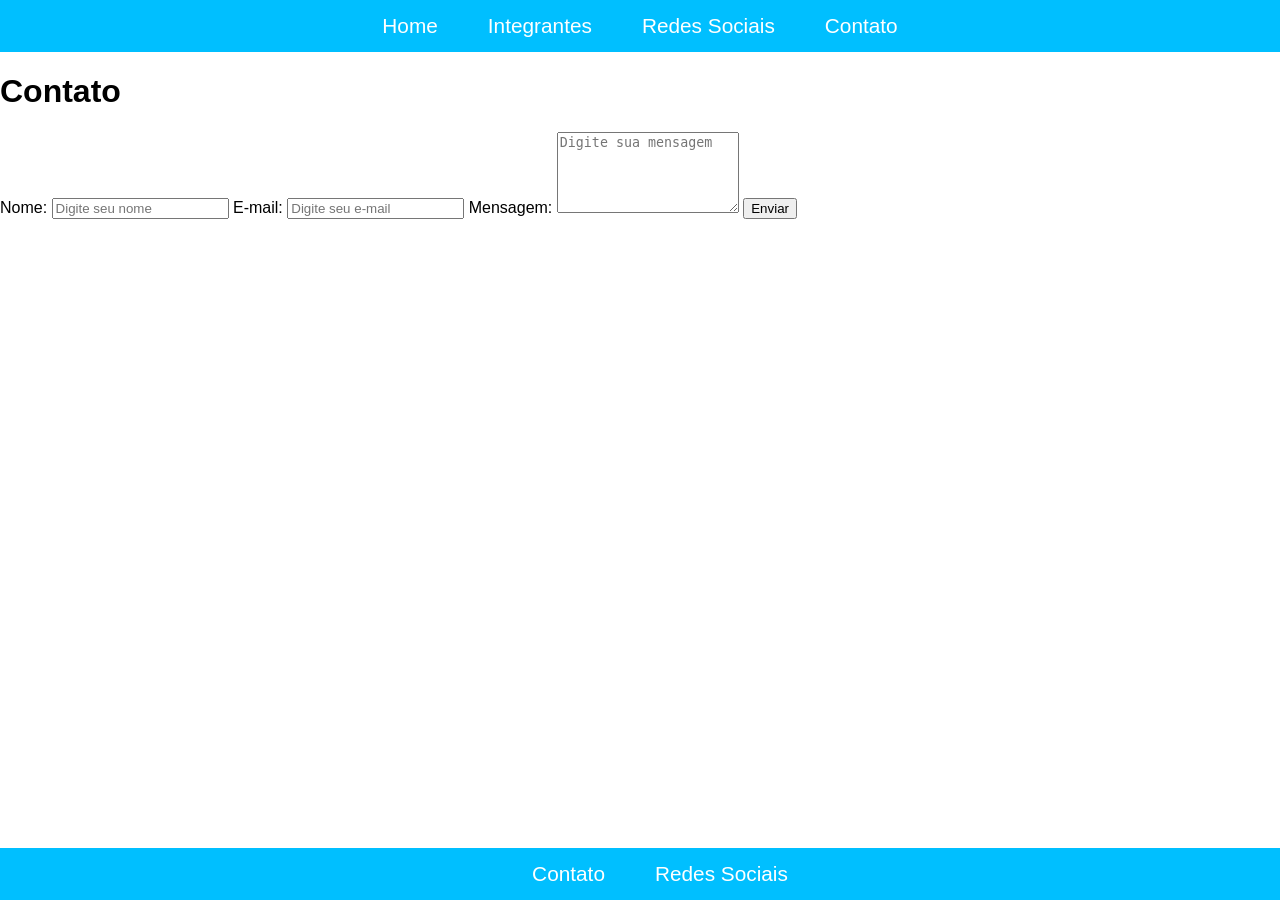
==== paginas/contato.html @ cab79fb1 "pagina de contato criada" ====
<!DOCTYPE html>
<html lang="pt-br">
<head>
    <meta charset="UTF-8">
    <meta name="viewport" content="width=device-width, initial-scale=1.0">
    <title>Contato</title>
    <link rel="stylesheet" href="../css/style.css">
</head>
<body>
  <nav>
    <ul>
      <li><a href="../index.html">Home</a></li>
      <li><a href="integrantes.html">Integrantes</a></li>
      <li><a href="#">Redes Sociais</a></li>
      <li><a href="#">Contato</a></li>
    </ul>
  </nav>

  <main>
    <h1>Contato</h1>
    <form class="contact-form">
      <label for="name">Nome:</label>
      <input type="text" id="name" name="name" placeholder="Digite seu nome" required>

      <label for="email">E-mail:</label>
      <input type="email" id="email" name="email" placeholder="Digite seu e-mail" required>

      <label for="message">Mensagem:</label>
      <textarea id="message" name="message" rows="5" placeholder="Digite sua mensagem" required></textarea>

      <button type="submit">Enviar</button>
    </form>
  </main>

  <footer>
    <ul>
      <li><a href="#">Contato</a></li>
      <li><a href="#">Redes Sociais</a></li>
    </ul>
  </footer>
</body>
</html>
---- css/style.css ----
body {
    margin: 0;
    font-family: Arial, sans-serif;
}

nav, footer {
  background: #00bfff;
  padding: 0 20px;
}

nav ul, footer ul {
  list-style: none;
  margin: 0;
  padding: 0;
  display: flex;
  justify-content: center;
}

nav ul li, footer ul li {
  margin: 0 50px 0 0;
}

nav ul li:last-child, footer ul li:last-child {
  margin-right: 0;
}

nav ul li a, footer ul li a {
  color: #fff;
  text-decoration: none;
  padding: 14px 0;
  display: block;
  transition:
    color 0.2s,
    background 0.6s,
    box-shadow 0.6s,
    border-radius 0.6s,
    transform 0.6s,
    padding 0.6s;
  font-size: 1.3rem;
}

nav ul li a:hover, footer ul li a:hover {
  color: #003366;
  background: #fff;
  border-radius: 12px;
  box-shadow: 0 2px 8px rgba(0,0,0,0.08);
  transform: scale(1.12);
  padding: 14px 18px;
}

footer {
  position: fixed;
  width: 100%;
  bottom: 0;
}

.card-container {
  display: flex;
  justify-content: center;
  gap: 40px;
  flex-wrap: wrap;
  margin: 60px 0 120px 0;
}

.card {
  background: #fff;
  border-radius: 20px;
  box-shadow: 0 4px 24px rgba(0,0,0,0.08);
  padding: 32px 28px 28px 28px;
  width: 320px;
  display: flex;
  flex-direction: column;
  align-items: center;
  transition: box-shadow 0.3s;
}

.card a {
  color: #0579ec;
  text-decoration: none;
  background-color: #f0f8ff;
  padding: 4px 8px;
  border-radius: 4px;
  font-weight: bold;
  font-size: 1rem;
  transition: transform 0.3s ease-in-out, color 0.3s ease-in-out, background-color 0.3s ease-in-out;
  cursor: pointer;
}

.card a:hover {
  color: #ffffff;
  background-color: #087ef5;
}

.card p {
  display: flex;
  align-items: center;
  margin: 0 0 8px 0;
  font-size: 1rem;
  color: #000;
  transition: transform 0.6s;
}

.card .destaque {
  font-weight: bold;
  margin-right: 4px;
}

.card p:hover {
  transform: scale(1.2);
}

.card img {
  width: 200px;
  height: 220px;
  object-fit: cover;
  border-radius: 16px;
  margin-bottom: 18px;
  transition: transform 0.5s ease-in-out;
  cursor: pointer;
}

.card img:hover {
  transform: scale(1.15);
}

@media (max-width: 1100px) {
  .card-container {
    flex-direction: column;
    align-items: center;
    gap: 32px;
  }
}
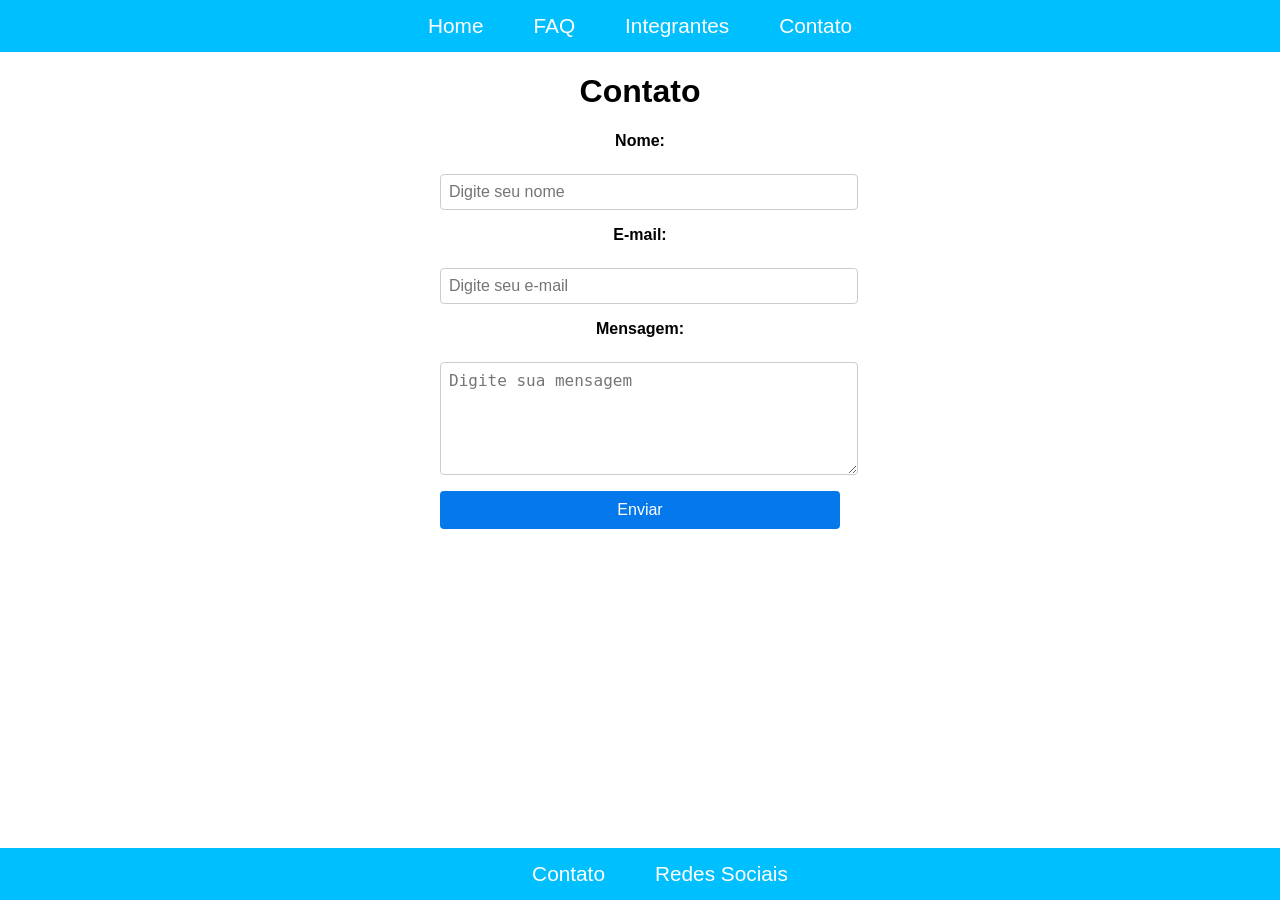
==== commit 654979e5: "Css da pagina de contato criado" ====
--- a/paginas/contato.html
+++ b/paginas/contato.html
@@ -10,8 +10,8 @@
   <nav>
     <ul>
       <li><a href="../index.html">Home</a></li>
+      <li><a href="#">FAQ</a></li>
       <li><a href="integrantes.html">Integrantes</a></li>
-      <li><a href="#">Redes Sociais</a></li>
       <li><a href="#">Contato</a></li>
     </ul>
   </nav>
--- a/css/style.css
+++ b/css/style.css
@@ -1,6 +1,11 @@
 body {
     margin: 0;
     font-family: Arial, sans-serif;
+}
+
+main {
+    text-align: center;
+    margin: 20px auto;
 }
 
 nav, footer {
@@ -123,6 +128,43 @@
   transform: scale(1.15);
 }
 
+.contact-form {
+  display: flex;
+  flex-direction: column;
+  gap: 16px;
+  max-width: 400px;
+  margin: 0 auto;
+}
+
+.contact-form label {
+  font-size: 1rem;
+  font-weight: bold;
+  margin-bottom: 8px;
+}
+
+.contact-form input, .contact-form textarea {
+  width: 100%;
+  padding: 8px;
+  border: 1px solid #ccc;
+  border-radius: 4px;
+  font-size: 1rem;
+}
+
+.contact-form button {
+  background-color: #0579ec;
+  color: #fff;
+  border: none;
+  padding: 10px 16px;
+  border-radius: 4px;
+  font-size: 1rem;
+  cursor: pointer;
+  transition: background-color 0.3s ease-in-out;
+}
+
+.contact-form button:hover {
+  background-color: #005bb5;
+}
+
 @media (max-width: 1100px) {
   .card-container {
     flex-direction: column;
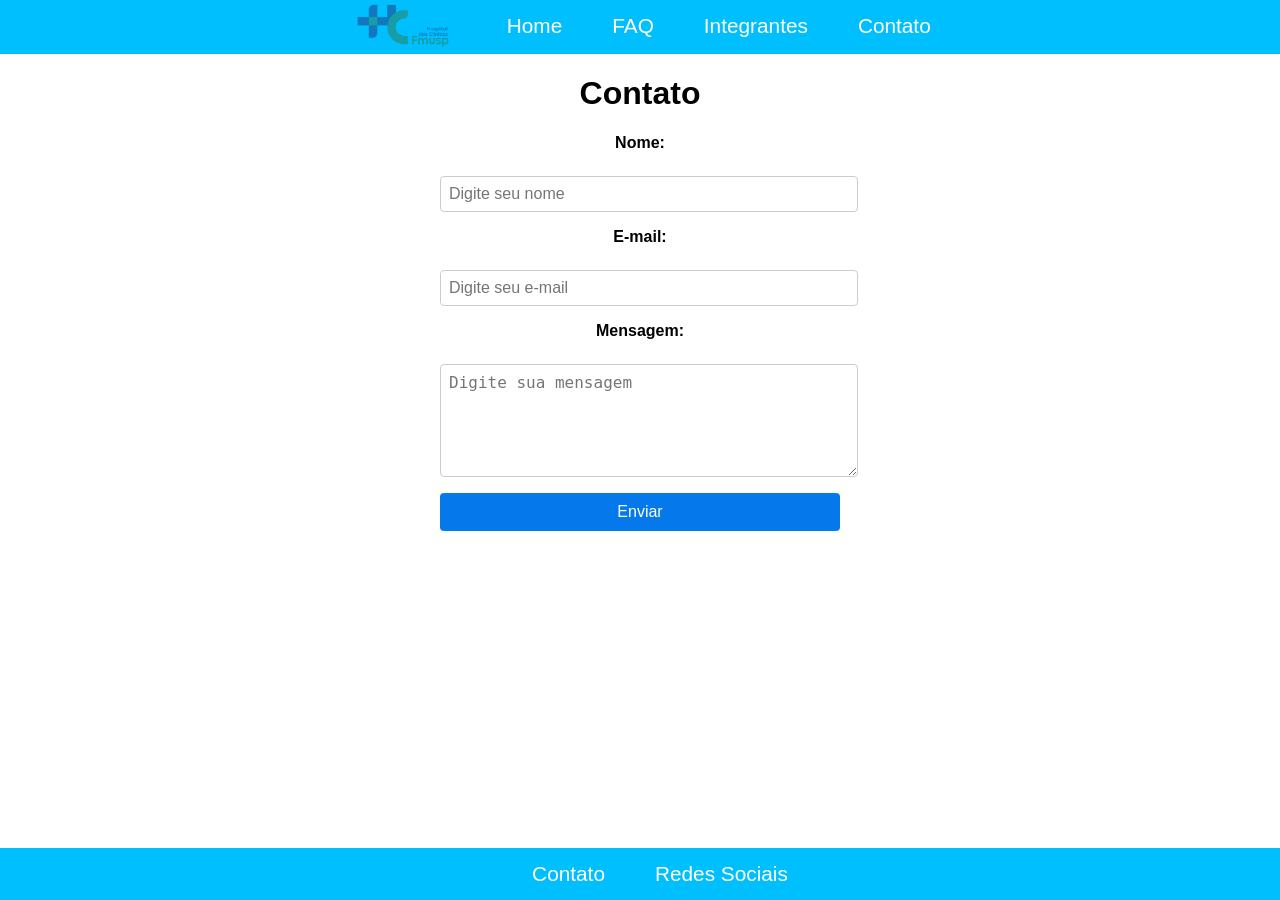
==== commit b535e319: "Logo do hospital adicionada" ====
--- a/paginas/contato.html
+++ b/paginas/contato.html
@@ -9,6 +9,7 @@
 <body>
   <nav>
     <ul>
+      <li><img src="../img/logo.png" alt="Logo do Site" style="height: 50px;"></li>
       <li><a href="../index.html">Home</a></li>
       <li><a href="#">FAQ</a></li>
       <li><a href="integrantes.html">Integrantes</a></li>
@@ -35,7 +36,7 @@
   <footer>
     <ul>
       <li><a href="#">Contato</a></li>
-      <li><a href="#">Redes Sociais</a></li>
+      <li><a href="redes-sociais.html">Redes Sociais</a></li>
     </ul>
   </footer>
 </body>
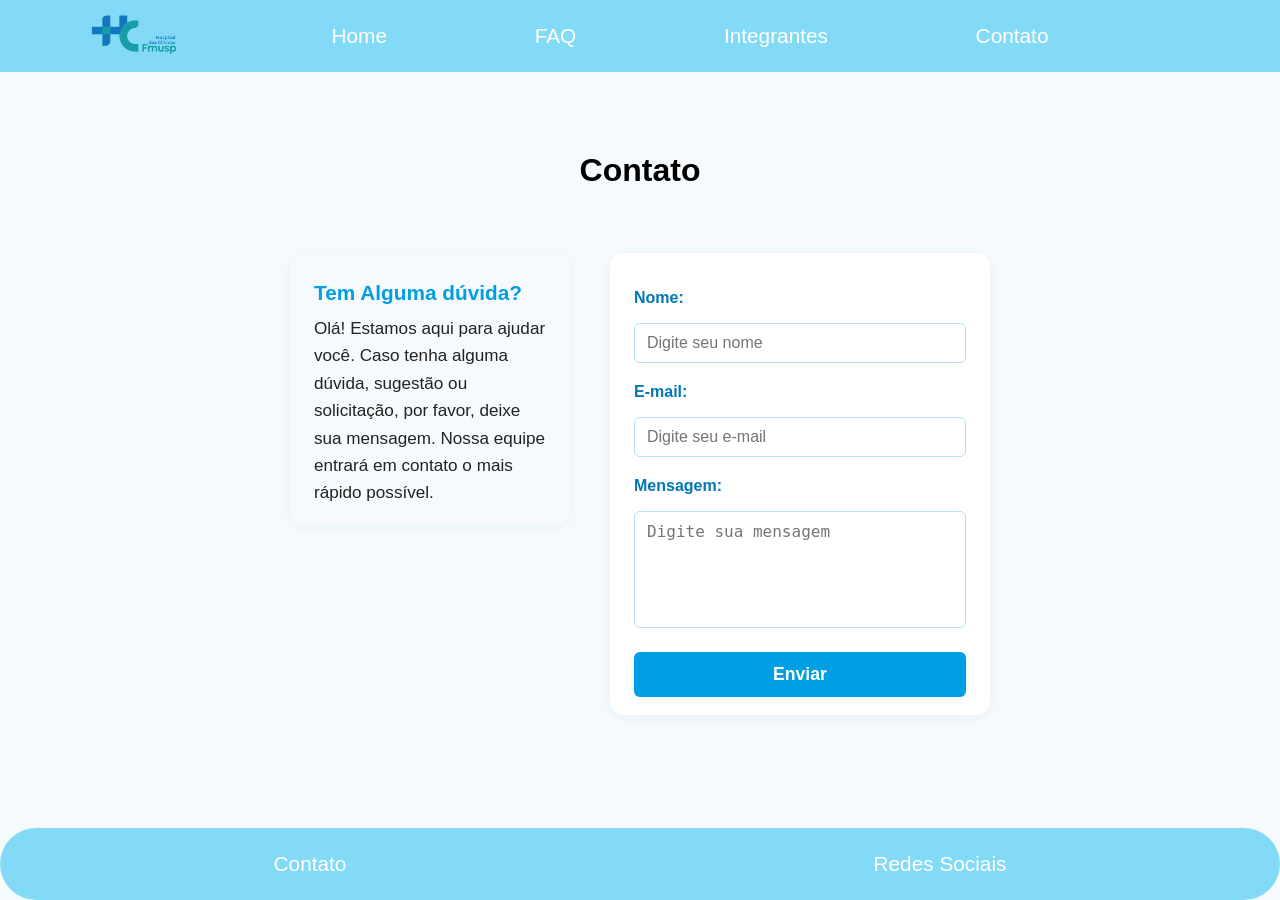
==== commit d25ef165: "Pagina de tutorial desenvolvida" ====
--- a/paginas/contato.html
+++ b/paginas/contato.html
@@ -1,41 +1,56 @@
 <!DOCTYPE html>
 <html lang="pt-br">
 <head>
-    <meta charset="UTF-8">
-    <meta name="viewport" content="width=device-width, initial-scale=1.0">
-    <title>Contato</title>
-    <link rel="stylesheet" href="../css/style.css">
+  <meta charset="UTF-8">
+  <meta name="viewport" content="width=device-width, initial-scale=1.0">
+  <title>Portal HC - Contato</title>
+  <link rel="icon" type="image/png" href="../img/icone.png">
+  <link rel="stylesheet" href="../css/style.css">
+  <script src="../js/sidebar.js"></script>
+  <script src="../js/contato.js"></script>
+  <script src="../js/contato-save.js"></script>
 </head>
 <body>
-  <nav>
+  <button id="menu-toggle" aria-label="Abrir menu">&#9776;</button>
+  <nav id="sidebar">
     <ul>
-      <li><img src="../img/logo.png" alt="Logo do Site" style="height: 50px;"></li>
+      <li><img src="../img/logo.png" class="logo" alt="Logo do Site"></li>
       <li><a href="../index.html">Home</a></li>
-      <li><a href="#">FAQ</a></li>
+      <li><a href="faq.html">FAQ</a></li>
       <li><a href="integrantes.html">Integrantes</a></li>
       <li><a href="#">Contato</a></li>
+      <li><a href="redes-sociais.html" class="redes-sociais">Redes Sociais</a></li>
     </ul>
+    <button id="close-menu" aria-label="Fechar menu">&times;</button>
   </nav>
 
-  <main>
+  <main class="main-contact">
     <h1>Contato</h1>
-    <form class="contact-form">
-      <label for="name">Nome:</label>
-      <input type="text" id="name" name="name" placeholder="Digite seu nome" required>
+    <div class="contact-content-wrapper">
+      <div class="contact-side-info">
+        <h2>Tem Alguma dúvida?</h2>
+        <p>
+          Olá! Estamos aqui para ajudar você. Caso tenha alguma dúvida, sugestão ou solicitação, por favor, deixe sua mensagem. Nossa equipe entrará em contato o mais rápido possível.
+        </p>
+      </div>
+      <form class="contact-form" novalidate>
+        <label for="name">Nome:</label>
+        <input type="text" id="name" name="name" placeholder="Digite seu nome" required>
 
-      <label for="email">E-mail:</label>
-      <input type="email" id="email" name="email" placeholder="Digite seu e-mail" required>
+        <label for="email">E-mail:</label>
+        <input type="email" id="email" name="email" placeholder="Digite seu e-mail" required>
 
-      <label for="message">Mensagem:</label>
-      <textarea id="message" name="message" rows="5" placeholder="Digite sua mensagem" required></textarea>
+        <label for="message">Mensagem:</label>
+        <textarea id="message" name="message" rows="5" placeholder="Digite sua mensagem" required></textarea>
 
-      <button type="submit">Enviar</button>
-    </form>
+        <button type="submit">Enviar</button>
+      </form>
+    </div>
   </main>
 
   <footer>
     <ul>
-      <li><a href="#">Contato</a></li>
+      <li><a href="contato.html">Contato</a></li>
       <li><a href="redes-sociais.html">Redes Sociais</a></li>
     </ul>
   </footer>
--- a/css/style.css
+++ b/css/style.css
@@ -1,32 +1,95 @@
-body {
-    margin: 0;
-    font-family: Arial, sans-serif;
-}
-
-main {
-    text-align: center;
-    margin: 20px auto;
-}
-
-nav, footer {
-  background: #00bfff;
-  padding: 0 20px;
-}
-
-nav ul, footer ul {
-  list-style: none;
+* {
+  box-sizing: border-box;
   margin: 0;
   padding: 0;
-  display: flex;
-  justify-content: center;
+}
+
+body {
+  background: #f6fafd;
+  font-family: Arial, Helvetica, sans-serif;
+}
+
+main,
+.main-contact,
+.main-social,
+.faq-container,
+.integrantes-container {
+  margin-left: auto;
+  margin-right: auto;
+  width: 100%;
+}
+
+main,
+.main-social,
+.faq-container {
+  max-width: 900px;
+  margin: 40px auto 80px auto;
+  padding: 0 16px;
+  display: block;
+}
+
+h1 {
+  text-align: center;
+  margin: 40px 0;
+  font-size: 2rem;
+  transition: color 0.3s;
+}
+
+social-icon {
+    width: 50px;
+    height: 50px;
+    margin-bottom: 10px;
+    transition: transform 0.3s ease-in-out;
+}
+
+social-icon:hover {
+    transform: scale(1.2);
+}
+
+nav, footer {
+  background: #83daf7;
+  padding: 5px 10px;
+  border-radius: 0 0 50px 50px;
+  display: grid;
+  place-items: center;
+  margin: 0 auto;
+}
+
+.logo {
+  width: 100px;
+  transition: transform 0.3s;
+}
+
+.logo:hover {
+  transform: scale(1.08) rotate(-2deg);
+}
+
+footer {
+  border-top-left-radius: 50px;
+  border-top-right-radius: 50px;
+  position: fixed;
+  width: 100vw;
+  left: 0;
+  bottom: 0;
+  text-align: center;
+  z-index: 10;
+  color: #fff;
+}
+
+nav ul, footer ul {
+  width: 100%;
+  display: flex;
+  align-items: center;
+  justify-content: space-around;
+  gap: 0;
 }
 
 nav ul li, footer ul li {
-  margin: 0 50px 0 0;
-}
-
-nav ul li:last-child, footer ul li:last-child {
-  margin-right: 0;
+  list-style: none;
+  padding: 5px 12px;
+  border-radius: 5px;
+  cursor: pointer;
+  transition: background 0.3s, color 0.3s, transform 0.3s;
 }
 
 nav ul li a, footer ul li a {
@@ -34,14 +97,8 @@
   text-decoration: none;
   padding: 14px 0;
   display: block;
-  transition:
-    color 0.2s,
-    background 0.6s,
-    box-shadow 0.6s,
-    border-radius 0.6s,
-    transform 0.6s,
-    padding 0.6s;
   font-size: 1.3rem;
+  transition: color 0.2s, background 0.6s, box-shadow 0.6s, border-radius 0.6s, transform 0.6s, padding 0.6s;
 }
 
 nav ul li a:hover, footer ul li a:hover {
@@ -53,30 +110,54 @@
   padding: 14px 18px;
 }
 
-footer {
-  position: fixed;
-  width: 100%;
-  bottom: 0;
-}
-
-.card-container {
-  display: flex;
+.card-container,
+.integrantes-container {
+  display: flex;
+  flex-wrap: wrap;
   justify-content: center;
   gap: 40px;
-  flex-wrap: wrap;
   margin: 60px 0 120px 0;
-}
-
-.card {
+  align-items: stretch;
+}
+
+.card,
+.integrante-card {
   background: #fff;
-  border-radius: 20px;
+  border-radius: 18px;
   box-shadow: 0 4px 24px rgba(0,0,0,0.08);
   padding: 32px 28px 28px 28px;
   width: 320px;
+  min-width: 180px;
   display: flex;
   flex-direction: column;
   align-items: center;
-  transition: box-shadow 0.3s;
+  text-align: center;
+  transition: box-shadow 0.3s, transform 0.3s;
+}
+
+.card:hover,
+.integrante-card:hover {
+  box-shadow: 0 8px 32px rgba(0,159,227,0.18), 0 3px 16px rgba(0,0,0,0.13);
+  transform: scale(1.04) translateY(-6px);
+  z-index: 2;
+}
+
+.card img,
+.integrantes-img {
+  width: 110px;
+  height: 110px;
+  object-fit: cover;
+  border-radius: 50%;
+  margin-bottom: 18px;
+  border: 3px solid #83daf7;
+  transition: border-color 0.3s, box-shadow 0.3s, transform 0.3s;
+}
+
+.card img:hover,
+.integrantes-img:hover {
+  border-color: #009fe3;
+  box-shadow: 0 4px 18px rgba(0,159,227,0.18);
+  transform: scale(1.08) rotate(-2deg);
 }
 
 .card a {
@@ -87,88 +168,932 @@
   border-radius: 4px;
   font-weight: bold;
   font-size: 1rem;
-  transition: transform 0.3s ease-in-out, color 0.3s ease-in-out, background-color 0.3s ease-in-out;
+  transition: transform 0.3s, color 0.3s, background-color 0.3s;
   cursor: pointer;
 }
 
 .card a:hover {
-  color: #ffffff;
+  color: #fff;
   background-color: #087ef5;
-}
-
-.card p {
-  display: flex;
-  align-items: center;
+  transform: scale(1.08);
+}
+
+.card p,
+.integrante-card p {
   margin: 0 0 8px 0;
   font-size: 1rem;
   color: #000;
-  transition: transform 0.6s;
-}
-
-.card .destaque {
-  font-weight: bold;
-  margin-right: 4px;
-}
-
-.card p:hover {
-  transform: scale(1.2);
-}
-
-.card img {
-  width: 200px;
-  height: 220px;
-  object-fit: cover;
-  border-radius: 16px;
-  margin-bottom: 18px;
-  transition: transform 0.5s ease-in-out;
-  cursor: pointer;
-}
-
-.card img:hover {
-  transform: scale(1.15);
-}
-
+  transition: transform 0.3s;
+}
+
+.card p:hover,
+.integrante-card p:hover {
+  transform: scale(1.08);
+}
+
+.main-contact {
+  display: flex;
+  flex-direction: column;
+  align-items: center;
+  gap: 40px;
+  max-width: 900px;
+  margin-left: auto;
+  margin-right: auto;
+  align-items: center;
+  padding: 0 16px;
+  width: 100%;
+}
+
+.main-contact h1 {
+  width: 100%;
+  text-align: center;
+  margin-bottom: 24px;
+}
+
+.contact-content-wrapper {
+  display: flex;
+  flex-wrap: wrap;
+  gap: 40px;
+  width: 100%;
+  justify-content: center;
+  align-items: flex-start;
+  max-width: 700px;
+}
+
+@media (max-width: 900px) {
+  .main-contact {
+    display: flex;
+    flex-direction: column;
+    align-items: center;
+    margin-left: auto;
+    margin-right: auto;
+    max-width: 98vw;
+    padding: 0 2vw;
+  }
+  .main-contact,
+  .main-social {
+    padding: 0 2vw;
+    margin: 24px auto 60px auto;
+    max-width: 98vw;
+  }
+  .contact-content-wrapper {
+    flex-direction: column;
+    gap: 0;
+    align-items: center;
+    max-width: 100%;
+  }
+  .integrantes-container {
+    flex-direction: column;
+    align-items: center;
+    gap: 24px;
+  }
+  .integrante-card,
+  .card {
+    width: 95vw;
+    max-width: 370px;
+    min-width: unset;
+    min-height: unset;
+    padding: 18px 8px 16px 8px;
+  }
+  .integrantes-icon {
+    width: 96px;
+    height: 96px;
+    margin-bottom: 14px;
+  }
+}
+
+.contact-side-info,
 .contact-form {
+  margin-left: auto;
+  margin-right: auto;
+}
+
+.contact-side-info {
+  flex: 1 1 260px;
+  max-width: 340px;
+  background: #f6fafd;
+  border-radius: 14px;
+  box-shadow: 0 2px 12px rgba(0,159,227,0.07);
+  padding: 28px 24px 18px 24px;
+  margin-bottom: 24px;
+  transition: box-shadow 0.3s;
+}
+
+.contact-side-info h2 {
+  color: #009fe3;
+  font-size: 1.3rem;
+  margin-bottom: 10px;
+  text-align: left;
+}
+
+.contact-side-info p {
+  color: #222;
+  font-size: 1.07rem;
+  line-height: 1.6;
+  text-align: left;
+}
+
+.contact-form {
+  flex: 2 1 340px;
+  min-width: 280px;
+  max-width: 440px;
+  background: #fff;
+  border-radius: 14px;
+  box-shadow: 0 2px 12px rgba(0,159,227,0.08);
+  padding: 28px 24px 18px 24px;
   display: flex;
   flex-direction: column;
-  gap: 16px;
-  max-width: 400px;
-  margin: 0 auto;
+  gap: 12px;
+  transition: box-shadow 0.3s;
 }
 
 .contact-form label {
+  font-weight: 600;
+  color: #0077b6;
+  margin-bottom: 4px;
+  margin-top: 8px;
+}
+
+.contact-form input,
+.contact-form textarea {
+  border: 1.5px solid #b3e0f7;
+  border-radius: 6px;
+  padding: 10px 12px;
   font-size: 1rem;
-  font-weight: bold;
-  margin-bottom: 8px;
-}
-
-.contact-form input, .contact-form textarea {
-  width: 100%;
-  padding: 8px;
-  border: 1px solid #ccc;
-  border-radius: 4px;
-  font-size: 1rem;
-}
-
-.contact-form button {
-  background-color: #0579ec;
+  background: #fff;
+  color: #222;
+  transition: border-color 0.2s, background 0.2s;
+  outline: none;
+  resize: none;
+}
+
+.contact-form input:focus,
+.contact-form textarea:focus {
+  border-color: #83daf7;
+  background: #f0fcff;
+}
+
+.contact-form button[type="submit"] {
+  margin-top: 12px;
+  background: #009fe3;
   color: #fff;
   border: none;
-  padding: 10px 16px;
-  border-radius: 4px;
-  font-size: 1rem;
+  border-radius: 6px;
+  padding: 12px 0;
+  font-size: 1.1rem;
+  font-weight: bold;
   cursor: pointer;
-  transition: background-color 0.3s ease-in-out;
-}
-
-.contact-form button:hover {
-  background-color: #005bb5;
-}
-
-@media (max-width: 1100px) {
+  transition: background 0.2s, transform 0.2s;
+  box-shadow: 0 2px 8px rgba(131, 218, 247, 0.10);
+}
+
+.contact-form button[type="submit"]:hover {
+  background: #0077b6;
+  transform: scale(1.04);
+}
+
+.input-error {
+  border: 1.5px solid #e63946 !important;
+  background: #fff0f0 !important;
+  animation: shake 0.2s;
+}
+
+@keyframes shake {
+  0% { transform: translateX(0);}
+  25% { transform: translateX(-4px);}
+  50% { transform: translateX(4px);}
+  75% { transform: translateX(-4px);}
+  100% { transform: translateX(0);}
+}
+
+.tutorial-list {
+  list-style: none;
+  padding: 0;
+  margin: 0;
+}
+
+.step-row {
+  display: flex;
+  flex-wrap: wrap;
+  gap: 40px;
+  margin-bottom: 48px;
+  align-items: flex-start;
+  background: #f9fbfd;
+  border-radius: 18px;
+  box-shadow: 0 2px 12px rgba(131, 218, 247, 0.08);
+  padding: 32px 24px;
+  transition: box-shadow 0.3s;
+}
+
+.step-row:hover {
+  box-shadow: 0 4px 24px rgba(0,159,227,0.10);
+}
+
+.step-img-col {
+  display: flex;
+  flex-direction: column;
+  gap: 22px;
+  min-width: 200px;
+  align-items: flex-start;
+  flex: 0 0 auto;
+}
+
+.img-explain {
+  display: flex;
+  align-items: center;
+  gap: 24px;
+  background: #fff;
+  border-radius: 10px;
+  box-shadow: 0 1px 6px rgba(0,159,227,0.07);
+  padding: 12px 18px;
+  transition: box-shadow 0.3s, background 0.3s;
+  position: relative;
+  z-index: 1;
+}
+
+.img-explain:hover {
+  background: #e6f7ff;
+  box-shadow: 0 8px 32px rgba(0,159,227,0.18), 0 3px 16px rgba(0,0,0,0.13);
+  z-index: 10;
+}
+
+.img-explain img {
+  width: 150px;
+  max-width: 100%;
+  border-radius: 12px;
+  box-shadow: 0 6px 24px rgba(0,159,227,0.18), 0 1.5px 8px rgba(0,0,0,0.10);
+  background: #f6fafd;
+  transition: transform 0.25s, box-shadow 0.25s;
+  border: 2.5px solid #b3e0f7;
+}
+
+.img-explain img:hover {
+  transform: scale(1.12) rotate(-2deg);
+  box-shadow: 0 12px 36px rgba(0,159,227,0.22), 0 3px 16px rgba(0,0,0,0.13);
+  border-color: #009fe3;
+}
+
+.img-explain span {
+  font-size: 1.08rem;
+  color: #1a1a1a;
+  max-width: 240px;
+  line-height: 1.4;
+  background: transparent;
+  border-radius: 8px;
+  padding: 0 8px;
+  transition: background 0.3s, color 0.3s;
+  position: relative;
+  z-index: 1;
+}
+
+.img-explain:hover span {
+  color: transparent;
+}
+
+@keyframes center-fade {
+  0% {
+    opacity: 0;
+    transform: translate(-50%, -50%) scale(0.9);
+  }
+  10% {
+    opacity: 1;
+    transform: translate(-50%, -50%) scale(1.15);
+  }
+  85% {
+    opacity: 1;
+    transform: translate(-50%, -50%) scale(1.15);
+  }
+  100% {
+    opacity: 0;
+    transform: translate(-50%, -50%) scale(1.15);
+  }
+}
+
+.step-desc {
+  flex: 1;
+  min-width: 240px;
+  display: flex;
+  flex-direction: column;
+  justify-content: center;
+}
+
+.step-desc h3 {
+  color: #009fe3;
+  font-size: 1.25rem;
+  margin-bottom: 10px;
+  font-weight: bold;
+}
+
+.step-desc p {
+  color: #222;
+  font-size: 1.05rem;
+  margin-bottom: 0;
+  line-height: 1.6;
+}
+
+.tutorial-help {
+  margin-top: 32px;
+  font-size: 1.08rem;
+  color: #333;
+  text-align: center;
+}
+
+.faq-container {
+  max-width: 700px;
+  margin: 40px auto 80px auto;
+  background: #fff;
+  border-radius: 18px;
+  box-shadow: 0 2px 16px rgba(131, 218, 247, 0.13);
+  padding: 32px 28px 24px 28px;
+}
+
+.faq-container ol,
+.faq-container ul,
+.faq-list {
+  list-style: none;
+  padding-left: 0;
+  margin-left: 0;
+}
+
+.faq-question {
+  text-align: center;
+}
+
+.faq-question {
+  font-weight: bold;
+  color: #009fe3;
+  margin: 8px 0 2px 0;
+  font-size: 1.12rem;
+  cursor: pointer;
+  transition: color 0.2s;
+}
+
+.faq-question:hover {
+  color: #0077b6;
+}
+
+.faq-answer {
+  color: #222;
+  font-size: 1.05rem;
+  margin-bottom: 18px;
+  line-height: 1.6;
+  display: none;
+  transition: all 0.3s;
+}
+
+.faq-question.active,
+.faq-question:active {
+  background: #e6f7ff;
+  color: #0077b6;
+  font-size: 1.18rem;
+  box-shadow: 0 2px 12px rgba(0,159,227,0.08);
+  border-radius: 8px;
+  transform: scale(1.03);
+  z-index: 2;
+  position: relative;
+}
+
+.faq-question.active + .faq-answer {
+  display: block;
+  font-size: 1.10rem;
+  background: #f6fafd;
+  border-radius: 8px;
+  box-shadow: 0 2px 12px rgba(0,159,227,0.06);
+  padding: 12px 16px;
+  transform: scale(1.02);
+  z-index: 1;
+  position: relative;
+}
+
+.tutorial-toggle {
+  width: 100%;
+  text-align: left;
+  background: #e6f7ff;
+  color: #0077b6;
+  border: none;
+  font-size: 1.18rem;
+  font-weight: bold;
+  text-align: center;
+  padding: 16px 18px;
+  border-radius: 8px;
+  margin-bottom: 6px;
+  cursor: pointer;
+  transition: background 0.2s, color 0.2s;
+  outline: none;
+}
+
+.tutorial-toggle.active {
+  background: #009fe3;
+  color: #fff;
+}
+
+.tutorial-content {
+  display: none;
+  animation: expand-fade 0.4s;
+  margin-bottom: 18px;
+}
+
+.tutorial-content.active {
+  display: block;
+}
+
+@keyframes expand-fade {
+  from { opacity: 0; transform: scaleY(0.95);}
+  to   { opacity: 1; transform: scaleY(1);}
+}
+
+@media (max-width: 900px) {
+  .step-row {
+    flex-direction: column;
+    gap: 24px;
+    padding: 20px 10px;
+  }
+  .step-img-col {
+    flex-direction: row;
+    flex-wrap: wrap;
+    gap: 14px;
+    min-width: unset;
+  }
+  .img-explain {
+    flex: 1 1 160px;
+    padding: 6px 8px;
+  }
+  .img-explain img {
+    width: 110px;
+  }
+  .img-explain span {
+    font-size: 0.98rem;
+    max-width: 140px;
+  }
+  .step-desc {
+    min-width: unset;
+    font-size: 0.98rem;
+  }
+}
+
+@media (max-width: 600px) {
+
+  main,
+  .main-contact,
+  .faq-container,
+  .integrantes-container {
+    max-width: 100vw;
+    margin: 16px 0 60px 0;
+    padding: 0 2vw;
+    gap: 16px;
+  }
+
+  h1 {
+    font-size: 1.3rem;
+    margin: 24px 0 16px 0;
+  }
+
+  nav, footer {
+    padding: 5px 0;
+    border-radius: 0;
+  }
+  nav ul, footer ul {
+    flex-direction: column;
+    gap: 0;
+    padding: 0;
+  }
+  nav ul li, footer ul li {
+    padding: 8px 0;
+    font-size: 1rem;
+  }
+  nav ul li a, footer ul li a {
+    font-size: 1.05rem;
+    padding: 10px 0;
+  }
+  .logo {
+    width: 48px;
+    margin-bottom: 12px;
+  }
+
   .card-container {
+    margin-left: auto;
+    margin-right: auto;
+    max-width: 900px;
+    padding-left: 0;
+    padding-right: 0;
+  }
+  .card {
+    width: 95vw;
+    max-width: 340px;
+    padding: 18px 8px 16px 8px;
+  }
+  .card img {
+    width: 120px;
+    height: 120px;
+  }
+  
+  .integrantes-container {
     flex-direction: column;
     align-items: center;
-    gap: 32px;
-  }
+    gap: 18px;
+    padding: 0;
+  }
+  .integrante-card {
+    width: 95vw;
+    max-width: 340px;
+    min-width: unset;
+    min-height: unset;
+    padding: 18px 8px 16px 8px;
+  }
+  .integrantes-img {
+    width: 72px;
+    height: 72px;
+    margin-bottom: 10px;
+  }
+  .integrante-card p {
+    font-size: 1rem;
+  }
+
+  .main-contact {
+    flex-direction: column;
+    align-items: center;
+    gap: 16px;
+    padding: 0 2vw;
+  }
+  .contact-content-wrapper {
+    flex-direction: column;
+    gap: 0;
+    width: 100%;
+  }
+  .contact-side-info,
+  .contact-form {
+    max-width: 100%;
+    padding: 14px 8px;
+    margin-bottom: 12px;
+  }
+  .contact-side-info h2 {
+    font-size: 1.08rem;
+  }
+  .contact-form label,
+  .contact-form input,
+  .contact-form textarea,
+  .contact-form button[type="submit"] {
+    font-size: 1rem;
+  }
+
+  .faq-container {
+    padding: 16px 8px 12px 8px;
+  }
+  .faq-question {
+    font-size: 1rem;
+    padding: 8px 0;
+  }
+  .faq-answer {
+    font-size: 0.98rem;
+    padding: 8px 6px;
+  }
+
+
+  .step-row {
+    flex-direction: column;
+    gap: 10px;
+    padding: 10px 2vw;
+    margin-bottom: 18px;
+  }
+  .step-img-col {
+    flex-direction: row;
+    flex-wrap: wrap;
+    gap: 8px;
+    min-width: unset;
+  }
+  .img-explain {
+    flex: 1 1 90px;
+    padding: 4px 4px;
+  }
+  .img-explain img {
+    width: 48px;
+  }
+  .img-explain span {
+    font-size: 0.88rem;
+    max-width: 90px;
+  }
+  .step-desc h3 {
+    font-size: 1rem;
+  }
+  .step-desc p {
+    font-size: 0.93rem;
+  }
+}
+
+@media (min-width: 600px) {
+  .main-contact,
+  .integrantes-container {
+    display: flex;
+    flex-wrap: wrap;
+    justify-content: center;
+    align-items: flex-start;
+    gap: 40px;
+    max-width: 1200px;
+  }
+  main,
+  .faq-container {
+    display: block;
+    max-width: 900px;
+  }
+}
+
+@media (min-width: 768px) {
+  .main-contact,
+  .integrantes-container {
+    display: flex;
+    flex-wrap: wrap;
+    justify-content: center;
+    align-items: flex-start;
+    gap: 40px;
+    max-width: 1200px;
+  }
+  main,
+  .faq-container {
+    display: block;
+    max-width: 900px;
+  }
+}
+
+@media (min-width: 992px) {
+  .main-contact,
+  .integrantes-container {
+    margin-left: auto;
+    margin-right: auto;
+    align-items: center;
+  }
+  main,
+  .faq-container {
+    display: block;
+    max-width: 1100px;
+  }
+}
+
+@media (min-width: 1300px) {
+  .main-contact,
+  .integrantes-container {
+    display: flex;
+    flex-wrap: wrap;
+    justify-content: center;
+    align-items: flex-start;
+    margin-left: auto;
+    margin-right: auto;
+    gap: 40px;
+    max-width: 1400px;
+  }
+  main,
+  .faq-container {
+    display: block;
+    max-width: 1300px;
+  }
+}
+
+@media (max-width: 900px) {
+  #sidebar {
+    position: fixed;
+    left: 0;
+    top: 0;
+    width: 70vw;
+    max-width: 260px;
+    height: 100vh;
+    background: #83daf7;
+    border-radius: 0 24px 24px 0;
+    z-index: 150;
+    display: flex;
+    flex-direction: column;
+    align-items: flex-start;
+    padding: 24px 0 0 0;
+    box-shadow: 2px 0 12px rgba(0,0,0,0.08);
+    transform: translateX(-110%);
+    transition: transform 0.3s;
+    pointer-events: none;
+  }
+  #sidebar.open {
+    transform: translateX(0);
+    pointer-events: auto;
+  }
+  #sidebar ul {
+    flex-direction: column;
+    align-items: flex-start;
+    justify-content: flex-start;
+    width: 100%;
+    gap: 0;
+    padding-left: 0;
+  }
+  #sidebar ul li {
+    width: 100%;
+    padding: 12px 24px;
+    border-radius: 0;
+    text-align: center;
+  }
+  #sidebar ul li a {
+    font-size: 1.1rem;
+    padding: 10px 0;
+    width: 100%;
+    display: block;
+    text-align: center;
+  }
+  .logo {
+    width: 60px;
+    height: auto;
+    margin: 0 0 24px 24px;
+  }
+  main, #tutorial-portal-paciente {
+    margin-left: 0;
+    max-width: none;
+    width: auto;
+    padding: 18px 4vw;
+  }
+  footer {
+    display: none;
+  }
+  #menu-toggle {
+    display: block;
+  }
+  #close-menu {
+    display: block;
+  }
+}
+
+@media (min-width: 901px) {
+  #sidebar {
+    transform: none !important;
+    position: static;
+    height: auto;
+    width: auto;
+    max-width: none;
+    border-radius: 0;
+    box-shadow: none;
+    pointer-events: auto;
+  }
+  #menu-toggle, #close-menu {
+    display: none !important;
+  }
+  #sidebar .redes-sociais {
+    display: none !important;
+  }
+}
+
+#menu-toggle, #close-menu {
+  background: #009fe3;
+  color: #fff;
+  border: none;
+  font-size: 2.2rem;
+  border-radius: 50%;
+  width: 48px;
+  height: 48px;
+  box-shadow: 0 2px 12px rgba(0,159,227,0.13);
+  cursor: pointer;
+  position: fixed;
+  top: 24px;
+  left: 24px;
+  z-index: 200;
+  display: none;
+  align-items: center;
+  justify-content: center;
+  transition: background 0.2s, color 0.2s, transform 0.2s;
+}
+
+#menu-toggle:hover, #close-menu:hover {
+  background: #0077b6;
+  color: #fff;
+  transform: scale(1.08);
+}
+
+#close-menu {
+  left: auto;
+  right: 24px;
+  top: 24px;
+}
+
+@media (max-width: 900px) {
+  #menu-toggle {
+    display: flex;
+  }
+  #close-menu {
+    display: flex;
+    position: absolute;
+  }
+}
+
+.integrantes-container {
+  display: flex;
+  flex-wrap: wrap;
+  gap: 40px;
+  justify-content: center;
+  align-items: stretch;
+  margin: 40px auto 80px auto;
+  max-width: 1200px;
+}
+
+.integrante-card {
+  background: #fff;
+  border-radius: 16px;
+  box-shadow: 0 2px 12px rgba(0,159,227,0.10);
+  padding: 40px 36px 32px 36px;
+  width: 340px;
+  min-width: 220px;
+  min-height: 360px;
+  display: flex;
+  flex-direction: column;
+  align-items: center;
+  transition: 
+    box-shadow 0.3s cubic-bezier(.4,2,.6,1),
+    transform 0.3s cubic-bezier(.4,2,.6,1);
+  text-align: center;
+}
+
+.integrantes-img {
+  width: 110px;
+  height: 110px;
+  object-fit: cover;
+  border-radius: 50%;
+  margin-bottom: 18px;
+  border: 3px solid #83daf7;
+}
+
+.integrante-card h3 {
+  margin: 12px 0 6px 0;
+  color: #009fe3;
+  font-size: 1.35rem;
+}
+
+.integrante-card p {
+  color: #222;
+  font-size: 1.18rem;
+  margin: 4px 0;
+  line-height: 1.5;
+}
+
+.integrante-card {
+  background: #fff;
+  border-radius: 16px;
+  box-shadow: 0 2px 12px rgba(az,159,227,0.10);
+  padding: 28px 22px 20px 22px;
+  width: 240px;
+  min-width: 180px;
+  display: flex;
+  flex-direction: column;
+  align-items: center;
+  transition: 
+    box-shadow 0.3s cubic-bezier(.4,2,.6,1),
+    transform 0.3s cubic-bezier(.4,2,.6,1);
+  text-align: center;
+}
+
+.integrante-card:hover {
+  box-shadow: 0 8px 32px rgba(0,159,227,0.18), 0 3px 16px rgba(0,0,0,0.13);
+  transform: scale(1.06) translateY(-6px);
+  z-index: 2;
+}
+
+.integrantes-img {
+  width: 96px;
+  height: 96px;
+  object-fit: cover;
+  border-radius: 50%;
+  margin-bottom: 14px;
+  border: 3px solid #83daf7;
+  transition: border-color 0.3s, box-shadow 0.3s;
+}
+
+.integrante-card:hover img {
+  border-color: #009fe3;
+  box-shadow: 0 4px 18px rgba(0,159,227,0.18);
+}
+
+.integrantes-icon {
+  width: 110px;
+  height: 110px;
+  object-fit: cover;
+  border-radius: 50%;
+  margin-bottom: 18px;
+  border: 3px solid #83daf7;
+  transition: border-color 0.3s, box-shadow 0.3s;
+}
+
+.integrante-card:hover .integrantes-icon {
+  border-color: #009fe3;
+  box-shadow: 0 4px 18px rgba(0,159,227,0.18);
+}
+
+@media (max-width: 900px) {
+  .integrantes-icon {
+    width: 96px;
+    height: 96px;
+    margin-bottom: 14px;
+  }
+}
+
+.icones-de-link {
+  width: 30px;
+  height: 30px;
+  vertical-align: middle;
+  border-radius: 50%;
+  transition: border-color 0.3s, box-shadow 0.3s;
+}
+
+.icones-de-link:hover {
+  border-radius: 50%;
+  border: 3px solid #83daf7;
+  border-color: #009fe3;
 }
